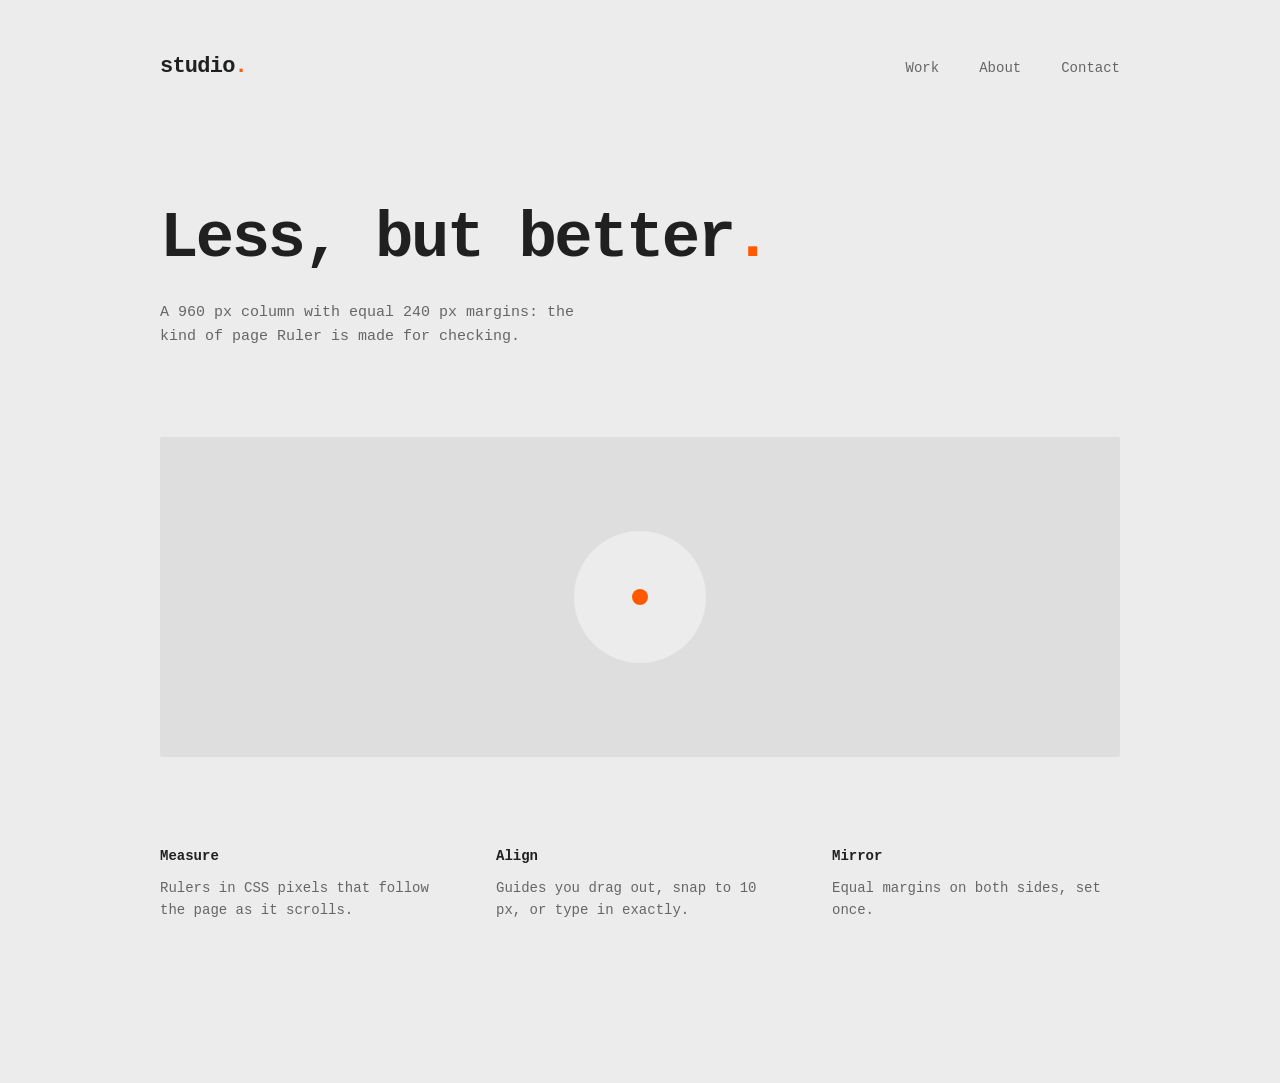
==== demo/index.html @ 9f8801cd "Readme screenshot on a clean demo page in the dropdown's style" ====
<!doctype html>
<html lang="en">
<head>
<meta charset="utf-8">
<meta name="viewport" content="width=device-width, initial-scale=1">
<title>Ruler demo page</title>
<style>
  /* the same language as the Ruler dropdown: flat light grey, mono type, one orange */
  :root { --bg: #ececec; --ink: #202020; --mut: #666; --soft: #dedede; --orange: #ff5a00; }
  * { box-sizing: border-box; margin: 0; }
  body { background: var(--bg); color: var(--ink); font: 15px/1.6 ui-monospace, SFMono-Regular, Menlo, monospace; -webkit-font-smoothing: antialiased; }
  .wrap { max-width: 960px; margin: 0 auto; }
  nav { display: flex; align-items: baseline; gap: 40px; padding: 56px 0 0; color: var(--mut); font-size: 14px; }
  .mark { margin-right: auto; color: var(--ink); font: 700 22px/1 ui-monospace, SFMono-Regular, Menlo, monospace; letter-spacing: -.035em; }
  .mark span, h1 span { color: var(--orange); }
  header { padding: 128px 0 88px; }
  h1 { font: 700 64px/1.02 ui-monospace, SFMono-Regular, Menlo, monospace; letter-spacing: -.04em; }
  header p { margin-top: 28px; max-width: 30em; color: var(--mut); }
  .panel { height: 320px; background: var(--soft); border-radius: 2px; display: grid; place-items: center; }
  .dial { width: 132px; height: 132px; border-radius: 50%; background: var(--bg); display: grid; place-items: center; }
  .dial::after { content: ""; width: 16px; height: 16px; border-radius: 50%; background: var(--orange); }
  .row { display: grid; grid-template-columns: repeat(3, 1fr); gap: 48px; padding: 88px 0 160px; }
  .row h3 { font-size: 14px; font-weight: 700; margin-bottom: 10px; }
  .row p { color: var(--mut); font-size: 14px; }
</style>
</head>
<body>
  <div class="wrap">
    <nav><span class="mark">studio<span>.</span></span><span>Work</span><span>About</span><span>Contact</span></nav>
    <header>
      <h1>Less, but better<span>.</span></h1>
      <p>A 960 px column with equal 240 px margins: the kind of page Ruler is made for checking.</p>
    </header>
    <div class="panel"><span class="dial"></span></div>
    <div class="row">
      <div><h3>Measure</h3><p>Rulers in CSS pixels that follow the page as it scrolls.</p></div>
      <div><h3>Align</h3><p>Guides you drag out, snap to 10 px, or type in exactly.</p></div>
      <div><h3>Mirror</h3><p>Equal margins on both sides, set once.</p></div>
    </div>
  </div>
</body>
</html>
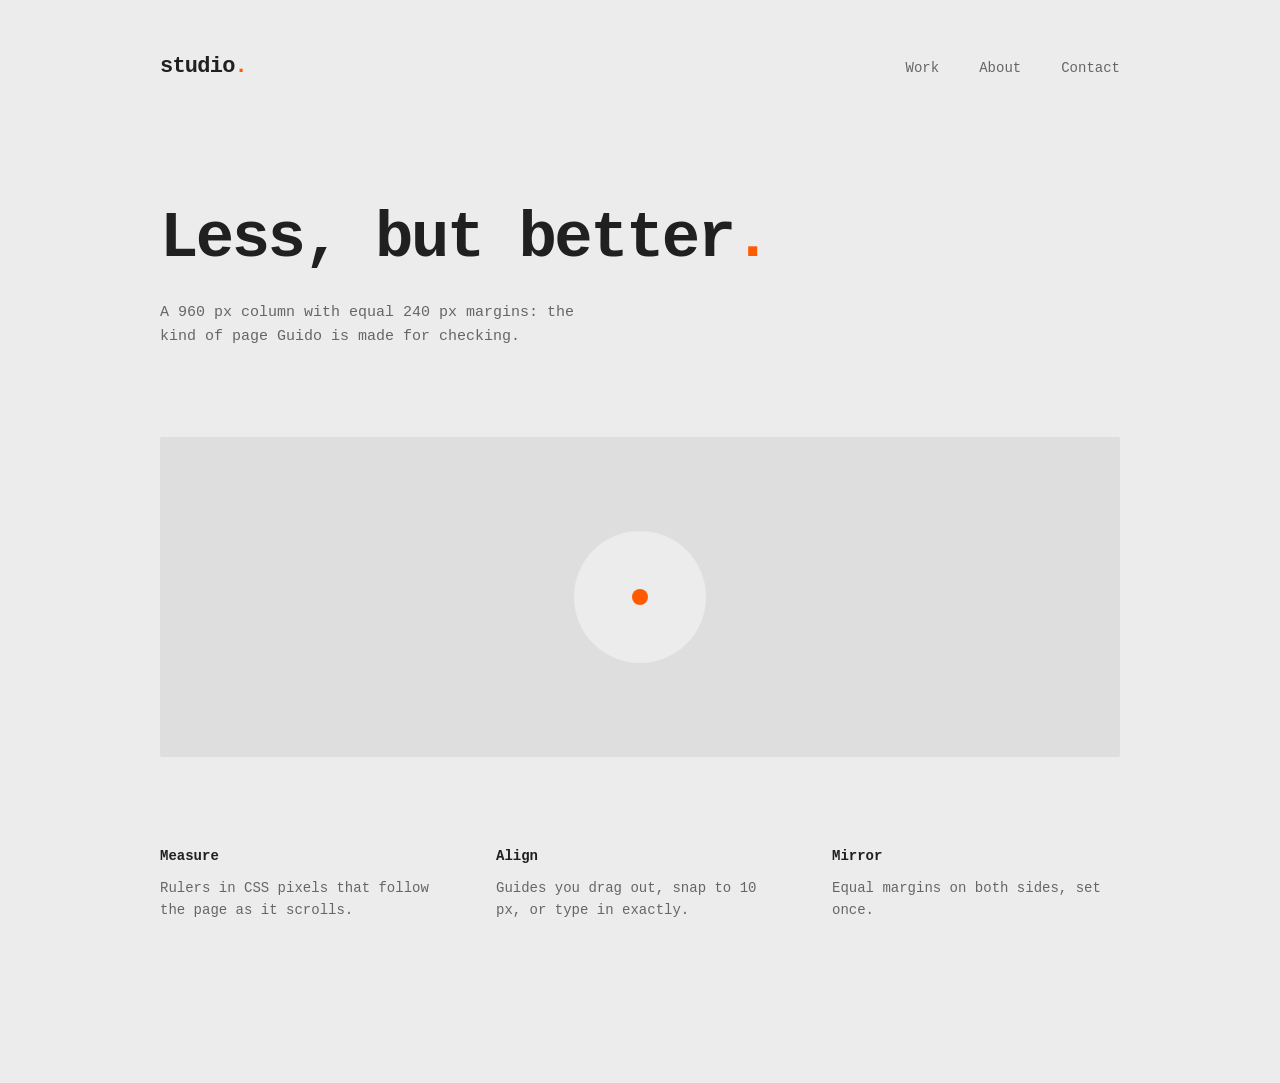
==== commit c70ad98f: "Rename to Guido: extension name, dropdown wordmark, demo page and readme" ====
--- a/demo/index.html
+++ b/demo/index.html
@@ -3,9 +3,9 @@
 <head>
 <meta charset="utf-8">
 <meta name="viewport" content="width=device-width, initial-scale=1">
-<title>Ruler demo page</title>
+<title>Guido demo page</title>
 <style>
-  /* the same language as the Ruler dropdown: flat light grey, mono type, one orange */
+  /* the same language as the Guido dropdown: flat light grey, mono type, one orange */
   :root { --bg: #ececec; --ink: #202020; --mut: #666; --soft: #dedede; --orange: #ff5a00; }
   * { box-sizing: border-box; margin: 0; }
   body { background: var(--bg); color: var(--ink); font: 15px/1.6 ui-monospace, SFMono-Regular, Menlo, monospace; -webkit-font-smoothing: antialiased; }
@@ -29,7 +29,7 @@
     <nav><span class="mark">studio<span>.</span></span><span>Work</span><span>About</span><span>Contact</span></nav>
     <header>
       <h1>Less, but better<span>.</span></h1>
-      <p>A 960 px column with equal 240 px margins: the kind of page Ruler is made for checking.</p>
+      <p>A 960 px column with equal 240 px margins: the kind of page Guido is made for checking.</p>
     </header>
     <div class="panel"><span class="dial"></span></div>
     <div class="row">
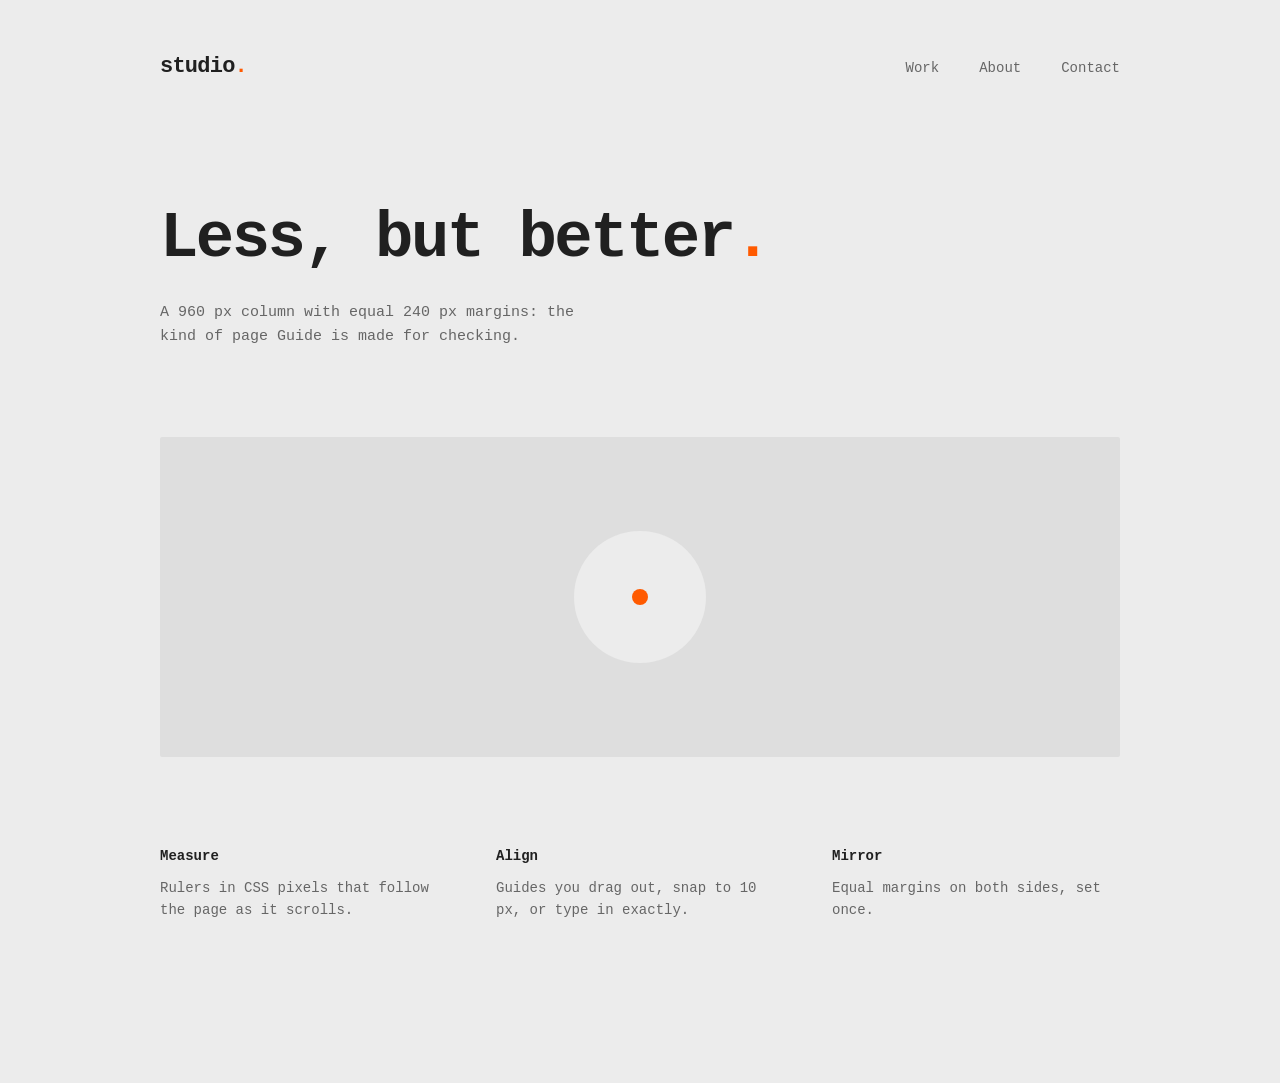
==== commit 9556fb1a: "Name is Guide: extension, dropdown wordmark, demo page and readme" ====
--- a/demo/index.html
+++ b/demo/index.html
@@ -3,9 +3,9 @@
 <head>
 <meta charset="utf-8">
 <meta name="viewport" content="width=device-width, initial-scale=1">
-<title>Guido demo page</title>
+<title>Guide demo page</title>
 <style>
-  /* the same language as the Guido dropdown: flat light grey, mono type, one orange */
+  /* the same language as the Guide dropdown: flat light grey, mono type, one orange */
   :root { --bg: #ececec; --ink: #202020; --mut: #666; --soft: #dedede; --orange: #ff5a00; }
   * { box-sizing: border-box; margin: 0; }
   body { background: var(--bg); color: var(--ink); font: 15px/1.6 ui-monospace, SFMono-Regular, Menlo, monospace; -webkit-font-smoothing: antialiased; }
@@ -29,7 +29,7 @@
     <nav><span class="mark">studio<span>.</span></span><span>Work</span><span>About</span><span>Contact</span></nav>
     <header>
       <h1>Less, but better<span>.</span></h1>
-      <p>A 960 px column with equal 240 px margins: the kind of page Guido is made for checking.</p>
+      <p>A 960 px column with equal 240 px margins: the kind of page Guide is made for checking.</p>
     </header>
     <div class="panel"><span class="dial"></span></div>
     <div class="row">
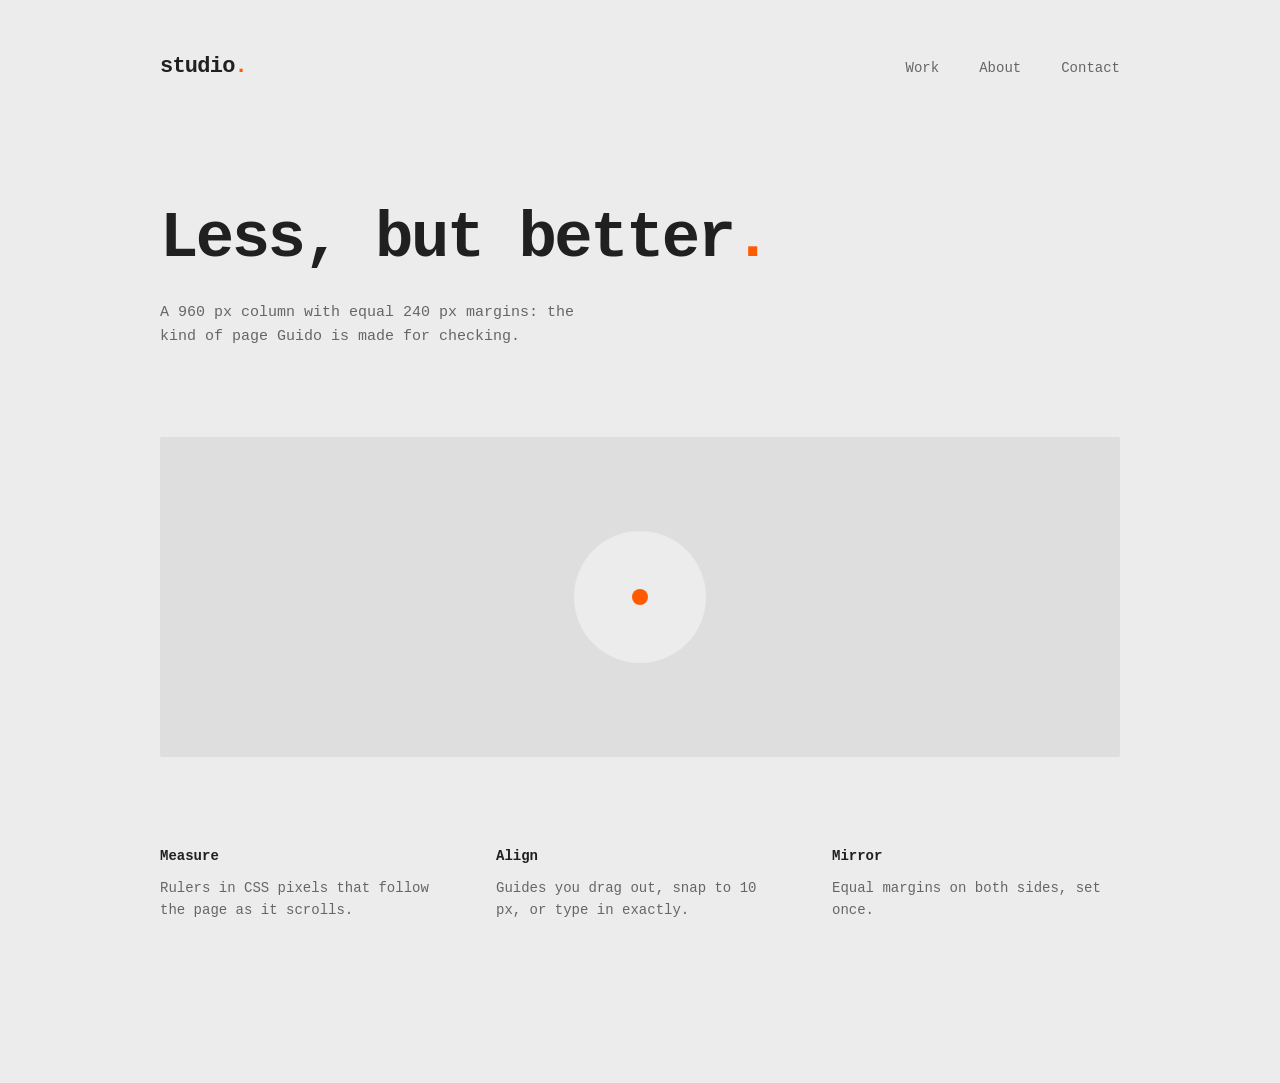
==== commit 4121994c: "Name is Guido" ====
--- a/demo/index.html
+++ b/demo/index.html
@@ -3,9 +3,9 @@
 <head>
 <meta charset="utf-8">
 <meta name="viewport" content="width=device-width, initial-scale=1">
-<title>Guide demo page</title>
+<title>Guido demo page</title>
 <style>
-  /* the same language as the Guide dropdown: flat light grey, mono type, one orange */
+  /* the same language as the Guido dropdown: flat light grey, mono type, one orange */
   :root { --bg: #ececec; --ink: #202020; --mut: #666; --soft: #dedede; --orange: #ff5a00; }
   * { box-sizing: border-box; margin: 0; }
   body { background: var(--bg); color: var(--ink); font: 15px/1.6 ui-monospace, SFMono-Regular, Menlo, monospace; -webkit-font-smoothing: antialiased; }
@@ -29,7 +29,7 @@
     <nav><span class="mark">studio<span>.</span></span><span>Work</span><span>About</span><span>Contact</span></nav>
     <header>
       <h1>Less, but better<span>.</span></h1>
-      <p>A 960 px column with equal 240 px margins: the kind of page Guide is made for checking.</p>
+      <p>A 960 px column with equal 240 px margins: the kind of page Guido is made for checking.</p>
     </header>
     <div class="panel"><span class="dial"></span></div>
     <div class="row">
